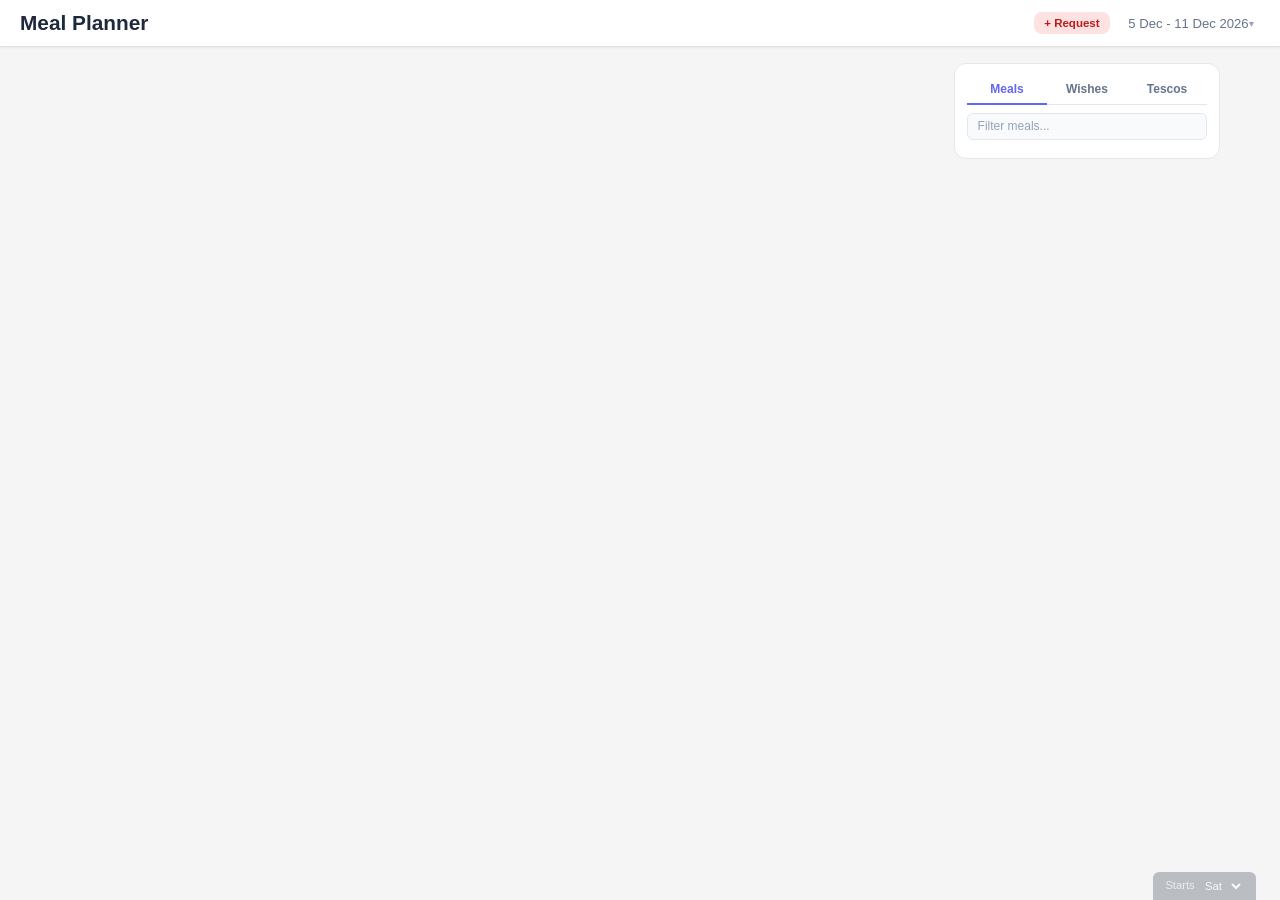
==== index.html @ 16e70df8 "Add Tescos sidebar tab for kids free-text requests Third sidebar tab collects the notes field from w" ====
<!DOCTYPE html>
<html lang="en">
<head>
  <meta charset="UTF-8">
  <meta name="viewport" content="width=device-width, initial-scale=1.0">
  <title>Meal Planner</title>
  <link rel="stylesheet" href="styles.css">
</head>
<body>
  <div id="app">

    <!-- ===== HEADER ===== -->
    <header class="header">
      <h1>Meal Planner</h1>
      <div class="header-controls">
        <div class="viewing-as" id="viewing-as"></div>
        <button class="btn btn-request header-btn" id="food-request-btn">+ Request</button>
        <div class="week-dropdown" id="week-dropdown">
          <button class="week-dropdown-btn" id="week-dropdown-btn">
            <span id="week-label"></span><span class="week-caret"> ▾</span>
          </button>
          <div class="week-dropdown-menu" id="week-dropdown-menu" hidden></div>
        </div>
        <button class="btn header-btn" id="lock-btn" hidden>Lock Week</button>
      </div>
    </header>

    <div class="locked-banner" id="locked-banner" hidden>
      This week is locked — you're planning next week
    </div>

    <!-- ===== MAIN LAYOUT: content + sidebar (meals on RHS) ===== -->
    <div class="layout">

      <!-- --- Main content: all days stacked --- -->
      <main class="content" id="week-grid">
        <!-- Populated by JS: all 7 days stacked vertically -->
      </main>

      <!-- --- Sidebar on the RIGHT: meal menu + actions --- -->
      <aside class="sidebar">
        <div class="sidebar-tabs">
          <button class="sidebar-tab sidebar-tab--active" id="tab-meals">Meals</button>
          <button class="sidebar-tab" id="tab-wishes">Wishes<span class="wishes-badge" id="wishes-badge" hidden></span></button>
          <button class="sidebar-tab" id="tab-tescos">Tescos<span class="wishes-badge" id="tescos-badge" hidden></span></button>
        </div>

        <div id="sidebar-meals-panel">
          <input type="text" id="meal-search" class="meal-search" placeholder="Filter meals..." autocomplete="off">
          <div class="meal-list" id="meal-list">
            <!-- Populated by JS: draggable meal cards -->
          </div>
        </div>

        <div id="sidebar-wishes-panel" hidden>
          <!-- Populated by renderWishesPanel() -->
        </div>

        <div id="sidebar-tescos-panel" hidden>
          <!-- Populated by renderTescosPanel() -->
        </div>
      </aside>
    </div>

    <!-- ===== SHOPPING LIST MODAL ===== -->
    <div class="modal-overlay" id="shopping-modal-overlay" hidden>
      <div class="modal">
        <div class="modal-header">
          <h2>Shopping List — Tesco Weekly Shop</h2>
          <button class="modal-close" id="shopping-modal-close">&times;</button>
        </div>
        <div class="modal-body" id="shopping-list-content">
          <!-- Populated by JS -->
        </div>
        <div class="modal-footer">
          <button class="btn btn-primary" id="copy-list-btn">Copy to Clipboard</button>
        </div>
      </div>
    </div>

    <!-- ===== HISTORY MODAL ===== -->
    <div class="modal-overlay" id="history-modal-overlay" hidden>
      <div class="modal">
        <div class="modal-header">
          <h2 id="history-modal-title">Past Week Plan</h2>
          <button class="modal-close" id="history-modal-close">&times;</button>
        </div>
        <div class="modal-body" id="history-modal-content">
          <!-- Populated by JS: read-only view of a past week -->
        </div>
        <div class="modal-footer">
          <button class="btn btn-primary" id="copy-week-btn">Copy to Current Week</button>
        </div>
      </div>
    </div>

    <!-- ===== PENDING REVIEW MODAL ===== -->
    <div class="modal-overlay" id="pending-modal-overlay" hidden>
      <div class="modal">
        <div class="modal-header">
          <h2>Recipes to Review</h2>
          <button class="modal-close" id="pending-modal-close">&times;</button>
        </div>
        <div class="modal-body" id="pending-modal-content">
          <!-- Populated by JS -->
        </div>
        <div class="modal-footer">
          <button class="btn btn-secondary" id="pending-modal-done">Close</button>
        </div>
      </div>
    </div>

    <!-- ===== FOOD REQUEST MODAL ===== -->
    <div class="modal-overlay" id="request-modal-overlay" hidden>
      <div class="modal">
        <div class="modal-header">
          <h2>Request a Food</h2>
          <button class="modal-close" id="request-modal-close">&times;</button>
        </div>
        <div class="modal-body">
          <div class="request-who">
            <label class="request-who-label">
              <input type="radio" name="request-who" value="Dylan" checked> Dyl-Boi
            </label>
            <label class="request-who-label">
              <input type="radio" name="request-who" value="Zoe"> Zbutt
            </label>
          </div>
          <input type="text" id="request-food-input" class="request-food-input"
            placeholder="What do you want to eat?" autocomplete="off">
        </div>
        <div class="modal-footer">
          <button class="btn btn-primary" id="request-modal-submit">Send Request</button>
        </div>
      </div>
    </div>

    <!-- ===== RECIPE DETAIL MODAL ===== -->
    <div class="modal-overlay" id="recipe-modal-overlay" hidden>
      <div class="modal">
        <div class="modal-header">
          <h2 id="recipe-modal-title">Recipe</h2>
          <button class="modal-close" id="recipe-modal-close">&times;</button>
        </div>
        <div class="modal-body" id="recipe-modal-content">
          <!-- Populated by JS: recipe details -->
        </div>
        <div class="modal-footer">
          <button class="btn btn-secondary" id="recipe-modal-done">Close</button>
        </div>
      </div>
    </div>

    <!-- ===== PERSON SELECTOR MODAL ===== -->
    <div class="modal-overlay" id="person-selector-overlay" hidden>
      <div class="modal person-selector-modal">
        <div class="modal-header">
          <h2>Who are you?</h2>
          <button class="modal-close" id="person-selector-close">&times;</button>
        </div>
        <div class="modal-body person-selector-body">
          <button class="person-btn" data-person="steve">Daddy</button>
          <button class="person-btn" data-person="zoe">Zbutt</button>
          <button class="person-btn" data-person="dylan">Dyl-Boi</button>
        </div>
      </div>
    </div>

  <!-- Week start-day selector — fixed at bottom right, discreet -->
  <div class="start-day-fab">
    <span class="start-day-fab-label">Starts</span>
    <select class="start-day-select" id="start-day-select">
      <option value="mon">Mon</option>
      <option value="tue">Tue</option>
      <option value="wed">Wed</option>
      <option value="thu">Thu</option>
      <option value="fri" selected>Fri</option>
      <option value="sat">Sat</option>
      <option value="sun">Sun</option>
    </select>
  </div>

  <!-- Pending review button — fixed at bottom, discreet -->
  <button class="pending-fab" id="pending-btn" hidden>
    <span id="pending-count">0</span> to review
  </button>

  </div>
  <script src="config.js"></script>
  <script src="app.js"></script>
</body>
</html>
---- styles.css ----
/* ==============================================
   MEAL PLANNER - styles.css
   Stacked single-page layout with meals sidebar on RHS
   ============================================== */

/* Ensure [hidden] always hides regardless of explicit display in author stylesheet (Safari bug) */
[hidden] { display: none !important; }

/* ── Reset and base ── */
* {
  margin: 0;
  padding: 0;
  box-sizing: border-box;
}

body {
  font-family: -apple-system, BlinkMacSystemFont, 'Segoe UI', Roboto, sans-serif;
  background-color: #f5f5f5;
  color: #333;
  line-height: 1.6;
}

/* ── Header ── */
.header {
  display: flex;
  align-items: center;
  justify-content: space-between;
  padding: 0.4rem 1.25rem;
  background: #fff;
  border-bottom: 1px solid #e0e0e0;
  box-shadow: 0 1px 3px rgba(0, 0, 0, 0.05);
}

.header h1 {
  font-size: 1.3rem;
  font-weight: 700;
  color: #1e293b;
}

.header-controls {
  display: flex;
  align-items: center;
  gap: 0.75rem;
}

.start-day-label {
  font-size: 0.8rem;
  color: #64748b;
  font-weight: 500;
}

.start-day-select {
  font-size: 0.8rem;
  padding: 0.3rem 0.5rem;
  border: 1px solid #d1d5db;
  border-radius: 6px;
  background: #fff;
  color: #334155;
  cursor: pointer;
}

.week-label {
  font-size: 0.85rem;
  color: #64748b;
  font-weight: 500;
}

.unsaved-indicator {
  font-size: 0.7rem;
  color: #f59e0b;
  font-weight: 600;
  background: #fef3c7;
  padding: 0.15rem 0.4rem;
  border-radius: 4px;
}

/* ── Buttons ── */
.btn {
  padding: 0.45rem 0.9rem;
  border: none;
  border-radius: 8px;
  font-size: 0.8rem;
  font-weight: 600;
  cursor: pointer;
  transition: background 0.2s, box-shadow 0.2s;
}

.btn-primary {
  background: #2563eb;
  color: #fff;
}
.btn-primary:hover {
  background: #1d4ed8;
}

.btn-accent {
  background: #059669;
  color: #fff;
  width: 100%;
  margin-bottom: 0.5rem;
}
.btn-accent:hover {
  background: #047857;
}

.btn-secondary {
  background: #e2e8f0;
  color: #475569;
  width: 100%;
}
.btn-secondary:hover {
  background: #cbd5e1;
}

/* Pending review button — fixed at bottom of screen, discreet */
.pending-fab {
  position: fixed;
  bottom: 0;
  left: 50%;
  transform: translateX(-50%);
  background: #92400e;
  color: #fff;
  border: none;
  padding: 0.3rem 1rem;
  font-size: 0.7rem;
  cursor: pointer;
  border-radius: 6px 6px 0 0;
  opacity: 0.5;
  z-index: 100;
}
.pending-fab:hover {
  opacity: 1;
}

/* Locked week banner — shown to Zoe/Dylan when Daddy locks the week */
.locked-banner {
  background: #fef3c7;
  border-bottom: 2px solid #fcd34d;
  color: #92400e;
  font-size: 0.8rem;
  font-weight: 600;
  padding: 0.45rem 1rem;
  text-align: center;
}

/* Lock button active state (when week is locked) */
.btn-lock-active {
  background: #f97316 !important;
  color: #fff !important;
}

/* New Food Request button in the sidebar */
.btn-request {
  background: #fee2e2;
  color: #b91c1c;
  width: 100%;
  margin-bottom: 0.75rem;
}
.btn-request:hover {
  background: #fecaca;
}

/* ── Page layout: content (left) + sidebar (right) ── */
.layout {
  display: grid;
  grid-template-columns: 1fr 266px;
  gap: 1.25rem;
  max-width: 1200px;
  margin: 0 auto;
  padding: 1rem 1.25rem;
}

/* ── Sidebar (right side) ── */
.sidebar {
  background: #fff;
  border-radius: 12px;
  padding: 0.75rem;
  border: 1px solid #e2e8f0;
  align-self: start;
  position: sticky;
  top: 0.75rem;
  display: flex;
  flex-direction: column;
  max-height: calc(100vh - 1.5rem);
  overflow: hidden;
}

.sidebar-title {
  font-size: 0.75rem;
  font-weight: 700;
  text-transform: uppercase;
  letter-spacing: 0.05em;
  color: #64748b;
  margin-bottom: 0.5rem;
}

.sidebar-divider {
  border: none;
  border-top: 1px solid #e2e8f0;
  margin: 0.75rem 0;
}

/* ── Recipe source indicator ── */
.recipe-source {
  font-size: 0.65rem;
  padding: 0.2rem 0.4rem;
  border-radius: 4px;
  margin-bottom: 0.4rem;
  text-align: center;
}

.recipe-source-sheets {
  background: #dcfce7;
  color: #166534;
}

.recipe-source-default {
  background: #f1f5f9;
  color: #64748b;
}

/* ── Meal list: flex column so favourites pin and All Meals scrolls ── */
.meal-list {
  display: flex;
  flex-direction: column;
  flex: 1;
  min-height: 0; /* essential: allows flex child to shrink below content size */
  overflow: hidden;
}

.meal-list-favourites {
  flex-shrink: 0;
  max-height: 14rem; /* ~5 cards, then scroll */
  overflow-y: auto;
}

.meal-list-all {
  overflow-y: auto;
  flex: 1;
  min-height: 0;
}

/* ── Meal search/filter input ── */
.meal-search {
  width: 100%;
  padding: 0.35rem 0.6rem;
  border: 1px solid #e2e8f0;
  border-radius: 6px;
  font-size: 0.75rem;
  color: #334155;
  background: #f8fafc;
  outline: none;
  box-sizing: border-box;
  margin-bottom: 0.4rem;
  flex-shrink: 0;
}
.meal-search:focus {
  border-color: #6366f1;
  background: #fff;
}
.meal-search::placeholder {
  color: #94a3b8;
}

/* ── Loading state for meal list ── */
.meals-loading {
  font-size: 0.75rem;
  color: #94a3b8;
  font-style: italic;
  text-align: center;
  padding: 1rem 0;
}

/* ── Compact buttons in header ── */
.header-btn {
  padding: 0.3rem 0.65rem;
  font-size: 0.72rem;
  white-space: nowrap;
  width: auto;
  margin-bottom: 0;
}

/* ── Week dropdown ── */
.week-dropdown { position: relative; }

.week-dropdown-btn {
  background: none;
  border: none;
  font-size: 0.82rem;
  font-weight: 500;
  color: #64748b;
  cursor: pointer;
  padding: 0.25rem 0.4rem;
  border-radius: 5px;
  display: flex;
  align-items: center;
  transition: background 0.15s, color 0.15s;
}
.week-dropdown-btn:hover { background: #f1f5f9; color: #334155; }

.week-caret { font-size: 0.6rem; color: #94a3b8; }

.week-dropdown-menu {
  position: absolute;
  top: calc(100% + 4px);
  right: 0;
  background: #fff;
  border: 1px solid #e2e8f0;
  border-radius: 8px;
  box-shadow: 0 4px 16px rgba(0,0,0,0.12);
  z-index: 200;
  min-width: 180px;
  overflow: hidden;
}
.week-dropdown-item {
  padding: 0.5rem 1rem;
  font-size: 0.78rem;
  color: #475569;
  cursor: pointer;
  transition: background 0.12s;
}
.week-dropdown-item:hover { background: #f1f5f9; }
.week-dropdown-current {
  font-weight: 700;
  color: #1e293b;
  cursor: default;
  background: #f8fafc;
}
.week-dropdown-current:hover { background: #f8fafc; }
.week-dropdown-divider { height: 1px; background: #e2e8f0; }

/* ── Week start-day fab — fixed bottom right, discreet ── */
.start-day-fab {
  position: fixed;
  bottom: 0;
  right: 1.5rem;
  display: flex;
  align-items: center;
  gap: 0.4rem;
  background: rgba(30, 41, 59, 0.55);
  color: #fff;
  border-radius: 6px 6px 0 0;
  padding: 0.3rem 0.75rem;
  font-size: 0.7rem;
  z-index: 100;
  opacity: 0.5;
  transition: opacity 0.2s;
}
.start-day-fab:hover { opacity: 1; }
.start-day-fab-label { font-size: 0.7rem; color: rgba(255,255,255,0.8); white-space: nowrap; }
.start-day-fab .start-day-select {
  background: transparent;
  border: none;
  color: #fff;
  font-size: 0.7rem;
  cursor: pointer;
  padding: 0;
  outline: none;
}

/* ── Draggable meal cards in sidebar ── */
.meal-card {
  display: flex;
  align-items: center;
  justify-content: space-between;
  background: #f8fafc;
  border: 1px solid #e2e8f0;
  border-radius: 8px;
  padding: 0.5rem 0.6rem;
  cursor: grab;
  font-size: 0.78rem;
  font-weight: 600;
  color: #334155;
  margin-bottom: 0.4rem;
  transition: box-shadow 0.2s, transform 0.15s;
  user-select: none;
}

.meal-card-name {
  flex: 1;
  overflow: hidden;
  text-overflow: ellipsis;
  white-space: nowrap;
}

/* Info button on meal cards — opens recipe detail modal */
.meal-card-info {
  background: none;
  border: 1px solid #d1d5db;
  border-radius: 50%;
  width: 18px;
  height: 18px;
  font-size: 0.6rem;
  font-weight: 700;
  font-style: italic;
  color: #64748b;
  cursor: pointer;
  flex-shrink: 0;
  display: flex;
  align-items: center;
  justify-content: center;
  margin-left: 0.3rem;
  transition: all 0.15s;
  padding: 0;
  line-height: 1;
}

.meal-card-info:hover {
  background: #2563eb;
  border-color: #2563eb;
  color: #fff;
}

.meal-card:hover {
  box-shadow: 0 2px 8px rgba(0, 0, 0, 0.1);
  transform: translateY(-1px);
}

.meal-card.dragging {
  opacity: 0.4;
  cursor: grabbing;
}

/* Food requests approved from the Pending tab — red left border */
.meal-card--request {}

/* ── History list ── */
.history-list {
  max-height: 180px;
  overflow-y: auto;
}

.history-item {
  padding: 0.4rem;
  font-size: 0.75rem;
  color: #475569;
  border-radius: 6px;
  cursor: pointer;
  transition: background 0.15s;
}

.history-item:hover {
  background: #f1f5f9;
}

.history-empty {
  font-size: 0.75rem;
  color: #94a3b8;
  font-style: italic;
}

/* ── Stacked week grid: all 7 days visible ── */
.week-grid {
  display: flex;
  flex-direction: column;
  gap: 0.25rem;
}

/* ── Single day block ── */
.day-block {
  background: #fff;
  border: 1px solid #e2e8f0;
  border-radius: 10px;
  padding: 0.6rem 0.75rem;
}

.day-header {
  font-weight: 700;
  font-size: 0.85rem;
  color: #1e293b;
  margin-bottom: 0.4rem;
  padding-bottom: 0.25rem;
  border-bottom: 2px solid #e2e8f0;
}

/* ── Meal section within a day (Lunch / Dinner) ── */
.meal-section {
  margin-top: 0.35rem;
}

.meal-section-label {
  font-weight: 700;
  font-size: 0.7rem;
  text-transform: uppercase;
  letter-spacing: 0.05em;
  color: #64748b;
  margin-bottom: 0.2rem;
}

/* ── Person slots: horizontal row of drop zones ── */
.person-slots {
  display: flex;
  gap: 0.5rem;
}

/* ── Individual person drop zone ── */
.person-cell {
  flex: 1;
  background: #fafafa;
  border: 2px dashed #d1d5db;
  border-radius: 8px;
  padding: 0.35rem 0.5rem;
  min-height: 42px;
  transition: all 0.2s;
  position: relative;
}

.person-label {
  font-size: 0.6rem;
  color: #94a3b8;
  text-transform: uppercase;
  letter-spacing: 0.04em;
  font-weight: 600;
  margin-bottom: 0.15rem;
}

/* Highlight when dragging over a valid drop target */
.person-cell.drag-over {
  border-color: #2563eb;
  background: #eff6ff;
  box-shadow: 0 0 0 3px rgba(37, 99, 235, 0.1);
}

/* Cell with an assigned meal */
.person-cell.has-meal {
  border-style: solid;
  border-color: #c7d2fe;
  background: #eef2ff;
}

/* ── Assigned meal tag inside a cell ── */
.assigned-meal {
  background: #818cf8;
  color: #fff;
  border-radius: 5px;
  padding: 0.2rem 0.4rem;
  font-size: 0.72rem;
  font-weight: 600;
  cursor: pointer;
  transition: background 0.15s;
  white-space: nowrap;
  overflow: hidden;
  text-overflow: ellipsis;
}

.assigned-meal:hover {
  background: #6366f1;
}

.assigned-meal .remove-hint {
  display: none;
  font-size: 0.65rem;
  font-weight: 400;
  opacity: 0.75;
  margin-left: 2px;
}

.assigned-meal:hover .remove-hint {
  display: inline;
}

/* ── Modal overlay + panel ── */
.modal-overlay {
  position: fixed;
  inset: 0;
  background: rgba(0, 0, 0, 0.4);
  display: flex;
  align-items: center;
  justify-content: center;
  z-index: 100;
}

/* Ensure hidden attribute works despite display:flex above */
.modal-overlay[hidden] {
  display: none;
}

.modal {
  background: #fff;
  border-radius: 16px;
  width: 90%;
  max-width: 600px;
  max-height: 80vh;
  display: flex;
  flex-direction: column;
  box-shadow: 0 20px 60px rgba(0, 0, 0, 0.15);
}

.modal-header {
  display: flex;
  align-items: center;
  justify-content: space-between;
  padding: 1.25rem 1.5rem;
  border-bottom: 1px solid #e2e8f0;
}

.modal-header h2 {
  font-size: 1.1rem;
  font-weight: 700;
  color: #1e293b;
}

.modal-close {
  background: none;
  border: none;
  font-size: 1.5rem;
  cursor: pointer;
  color: #94a3b8;
  transition: color 0.15s;
  line-height: 1;
}

.modal-close:hover {
  color: #475569;
}

.modal-body {
  padding: 1.5rem;
  overflow-y: auto;
  flex: 1;
}

.modal-footer {
  padding: 1rem 1.5rem;
  border-top: 1px solid #e2e8f0;
  display: flex;
  justify-content: flex-end;
  gap: 0.75rem;
}

/* ── Shopping list items inside the modal ── */
.shopping-item {
  padding: 0.5rem 0;
  border-bottom: 1px solid #f1f5f9;
  font-size: 0.9rem;
}

.shopping-item:last-child {
  border-bottom: none;
}

.shopping-item-name {
  color: #334155;
}

.shopping-empty {
  text-align: center;
  color: #94a3b8;
  padding: 2rem;
  font-style: italic;
}

/* ── History modal: read-only week summary ── */
.history-day-summary {
  margin-bottom: 1rem;
}

.history-day-summary h3 {
  font-size: 0.85rem;
  font-weight: 700;
  color: #1e293b;
  margin-bottom: 0.5rem;
  padding-bottom: 0.25rem;
  border-bottom: 1px solid #e2e8f0;
}

.history-meal-row {
  display: flex;
  gap: 0.5rem;
  font-size: 0.8rem;
  padding: 0.2rem 0;
}

.history-meal-label {
  font-weight: 600;
  color: #64748b;
  min-width: 60px;
}

.history-meal-assignments {
  color: #334155;
}

/* ── Recipe detail modal ── */
.recipe-timing {
  display: flex;
  gap: 0.5rem;
  margin-bottom: 1rem;
}

.recipe-time-badge {
  background: #f1f5f9;
  color: #475569;
  padding: 0.25rem 0.6rem;
  border-radius: 6px;
  font-size: 0.8rem;
  font-weight: 500;
}

.recipe-section {
  margin-bottom: 1.25rem;
}

.recipe-section-title {
  font-size: 0.8rem;
  font-weight: 700;
  text-transform: uppercase;
  letter-spacing: 0.04em;
  color: #64748b;
  margin-bottom: 0.5rem;
  padding-bottom: 0.25rem;
  border-bottom: 1px solid #e2e8f0;
}

.recipe-instruction {
  font-size: 0.9rem;
  color: #334155;
  margin-bottom: 0.5rem;
  line-height: 1.6;
}

.recipe-ingredient {
  display: flex;
  align-items: center;
  gap: 0.75rem;
  padding: 0.3rem 0;
  border-bottom: 1px solid #f1f5f9;
  font-size: 0.85rem;
}

.recipe-ingredient:last-child {
  border-bottom: none;
}

.recipe-ingredient-qty {
  font-weight: 700;
  color: #2563eb;
  min-width: 60px;
  text-align: right;
}

.recipe-ingredient-name {
  color: #334155;
}

.recipe-source-link {
  font-size: 0.85rem;
  color: #2563eb;
  text-decoration: none;
}

.recipe-source-link:hover {
  text-decoration: underline;
}

/* ── Confirmation toast ── */
.toast {
  position: fixed;
  bottom: 2rem;
  left: 50%;
  transform: translateX(-50%);
  background: #1e293b;
  color: #fff;
  padding: 0.75rem 1.5rem;
  border-radius: 8px;
  font-size: 0.85rem;
  font-weight: 500;
  z-index: 200;
  box-shadow: 0 4px 12px rgba(0, 0, 0, 0.15);
  animation: toast-in 0.3s ease-out;
}

@keyframes toast-in {
  from {
    opacity: 0;
    transform: translateX(-50%) translateY(1rem);
  }
  to {
    opacity: 1;
    transform: translateX(-50%) translateY(0);
  }
}

/* ── Responsive: stack on narrow screens ── */
@media (max-width: 768px) {
  .layout {
    grid-template-columns: 1fr;
  }

  .sidebar {
    position: static;
    order: -1; /* Put meals above the grid on mobile */
  }

  .person-slots {
    flex-direction: column;
    gap: 0.3rem;
  }

  .header {
    flex-direction: column;
    gap: 0.5rem;
    text-align: center;
  }
}

/* ── Pending review cards ── */
.pending-card {
  background: #f8fafc;
  border: 1px solid #e2e8f0;
  border-radius: 8px;
  padding: 0.75rem 1rem;
  margin-bottom: 0.75rem;
}

.pending-card--request {
  border-left: 3px solid #e53e3e;
  background: #fff5f5;
}

.pending-card-name {
  font-weight: 600;
  font-size: 0.95rem;
  margin-bottom: 0.25rem;
}

.pending-card-snippet {
  font-size: 0.8rem;
  color: #64748b;
  margin-bottom: 0.5rem;
}

.pending-tag {
  display: inline-block;
  font-size: 0.7rem;
  font-weight: 700;
  text-transform: uppercase;
  letter-spacing: 0.05em;
  padding: 0.1rem 0.4rem;
  border-radius: 4px;
  margin-bottom: 0.5rem;
}

.pending-tag--request {
  background: #fee2e2;
  color: #b91c1c;
}

.pending-card-actions {
  display: flex;
  gap: 0.5rem;
}

.pending-action-btn {
  width: auto;
  font-size: 0.8rem;
}

.pending-empty {
  color: #94a3b8;
  text-align: center;
  padding: 1.5rem 0;
}

/* ── Food request who selector ── */
.request-who {
  display: flex;
  gap: 1.5rem;
  margin-bottom: 0.75rem;
  font-size: 1rem;
}
.request-who-label {
  display: flex;
  align-items: center;
  gap: 0.4rem;
  cursor: pointer;
  font-weight: 600;
}

/* ── Food request text input ── */
.request-food-input {
  width: 100%;
  padding: 0.6rem 0.75rem;
  border: 1px solid #d1d5db;
  border-radius: 8px;
  font-size: 1rem;
  outline: none;
  box-sizing: border-box;
}
.request-food-input:focus {
  border-color: #2563eb;
  box-shadow: 0 0 0 2px rgba(37, 99, 235, 0.15);
}

/* ── Favourite star button on meal cards ── */
.meal-card-star {
  background: none;
  border: none;
  font-size: 0.95rem;
  cursor: pointer;
  color: #d1d5db;
  flex-shrink: 0;
  padding: 0 2px;
  line-height: 1;
  transition: color 0.15s;
}
.meal-card-star:hover,
.meal-card-star--active {
  color: #f59e0b;
}

/* ── Person selector modal ── */
.person-selector-modal { max-width: 380px; }
.person-selector-body {
  display: flex;
  flex-direction: column;
  gap: 0.75rem;
  padding: 1.5rem;
}
.person-btn {
  padding: 1rem;
  font-size: 1.2rem;
  font-weight: 700;
  border: none;
  border-radius: 10px;
  cursor: pointer;
  background: #6366f1;
  color: #fff;
  transition: background 0.15s, transform 0.1s;
}
.person-btn:hover { background: #4f46e5; transform: translateY(-2px); }

/* ── Sidebar meal section headers (Favourites / All Meals) ── */
.meal-section-header {
  font-size: 0.68rem;
  font-weight: 700;
  text-transform: uppercase;
  letter-spacing: 0.06em;
  color: #94a3b8;
  margin: 0.6rem 0 0.3rem;
}
.meal-section-header:first-child { margin-top: 0; }

/* ── Viewing-as indicator in header ── */
.viewing-as { font-size: 0.72rem; color: #64748b; }
.switch-user-btn {
  background: none;
  border: none;
  color: #6366f1;
  font-size: 0.72rem;
  cursor: pointer;
  padding: 0;
  text-decoration: underline;
}

/* ── Sidebar tab bar ── */
.sidebar-tabs {
  display: flex;
  border-bottom: 1px solid #e2e8f0;
  margin-bottom: 0.5rem;
  flex-shrink: 0;
}
.sidebar-tab {
  flex: 1;
  padding: 0.4rem;
  font-size: 0.75rem;
  font-weight: 600;
  border: none;
  background: none;
  cursor: pointer;
  color: #64748b;
  border-bottom: 2px solid transparent;
  margin-bottom: -1px;
}
.sidebar-tab--active {
  color: #6366f1;
  border-bottom-color: #6366f1;
}
.wishes-badge {
  display: inline-block;
  background: #ef4444;
  color: #fff;
  font-size: 0.6rem;
  border-radius: 10px;
  padding: 0 5px;
  margin-left: 4px;
  vertical-align: middle;
}

/* ── Sidebar panels ── */
#sidebar-meals-panel {
  display: flex;
  flex-direction: column;
  flex: 1;
  min-height: 0;
  overflow: hidden;
}
#sidebar-wishes-panel {
  flex: 1;
  min-height: 0;
  overflow-y: auto;
}

/* ── Wishes panel content ── */
.wishes-section-header {
  font-size: 0.68rem;
  font-weight: 700;
  text-transform: uppercase;
  letter-spacing: 0.06em;
  color: #94a3b8;
  margin: 0.6rem 0 0.3rem;
}
.wishes-empty {
  font-size: 0.75rem;
  color: #94a3b8;
  padding: 0.5rem 0;
}
.wishes-notes {
  font-size: 0.72rem;
  color: #64748b;
  padding: 0.3rem 0;
  font-style: italic;
}
.wishes-submitted-at {
  font-size: 0.65rem;
  color: #94a3b8;
}
.tescos-item {
  font-size: 0.82rem;
  font-weight: 500;
  color: #334155;
  padding: 0.3rem 0.4rem;
  border-left: 3px solid #6366f1;
  margin-bottom: 0.25rem;
  background: #f8fafc;
  border-radius: 0 4px 4px 0;
}
.wish-rank {
  display: inline-block;
  background: #e0e7ff;
  color: #6366f1;
  font-size: 0.65rem;
  font-weight: 700;
  border-radius: 4px;
  padding: 1px 5px;
  margin-right: 4px;
}
.share-links {
  display: flex;
  flex-direction: column;
  gap: 0.3rem;
  margin-bottom: 0.75rem;
}
.btn-copy-link {
  font-size: 0.7rem;
  padding: 0.3rem 0.5rem;
  text-align: left;
  background: #f1f5f9;
  border: 1px solid #e2e8f0;
  border-radius: 6px;
  cursor: pointer;
}
.btn-copy-link:hover { background: #e2e8f0; }
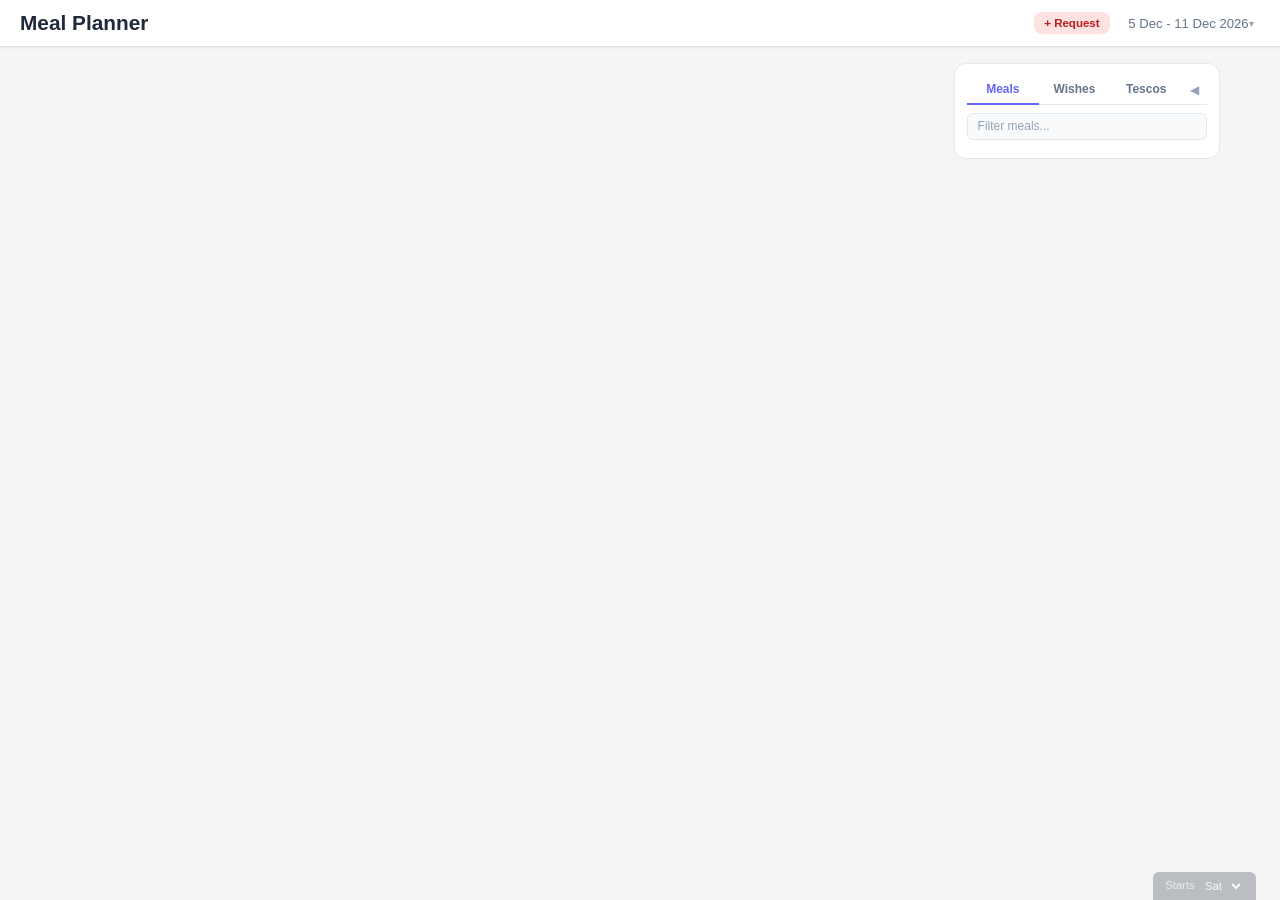
==== commit 7aab67a2: "Collapsible sidebar; sidebar below grid on mobile - Sidebar shows a collapse button (◀) in the tab b" ====
--- a/index.html
+++ b/index.html
@@ -38,11 +38,12 @@
       </main>
 
       <!-- --- Sidebar on the RIGHT: meal menu + actions --- -->
-      <aside class="sidebar">
+      <aside class="sidebar" id="sidebar">
         <div class="sidebar-tabs">
           <button class="sidebar-tab sidebar-tab--active" id="tab-meals">Meals</button>
           <button class="sidebar-tab" id="tab-wishes">Wishes<span class="wishes-badge" id="wishes-badge" hidden></span></button>
           <button class="sidebar-tab" id="tab-tescos">Tescos<span class="wishes-badge" id="tescos-badge" hidden></span></button>
+          <button class="sidebar-collapse-btn" id="sidebar-collapse-btn" title="Hide sidebar">◀</button>
         </div>
 
         <div id="sidebar-meals-panel">
@@ -180,6 +181,9 @@
     </select>
   </div>
 
+  <!-- Sidebar reopen button — shown when sidebar is collapsed -->
+  <button class="sidebar-open-btn" id="sidebar-open-btn" hidden>Meals ▶</button>
+
   <!-- Pending review button — fixed at bottom, discreet -->
   <button class="pending-fab" id="pending-btn" hidden>
     <span id="pending-count">0</span> to review
--- a/styles.css
+++ b/styles.css
@@ -557,6 +557,82 @@
 
 .assigned-meal:hover .remove-hint {
   display: inline;
+}
+
+/* ── Free-form note tag (Daddy only) ── */
+.assigned-note {
+  background: #f0fdf4;
+  color: #166534;
+  border: 1px solid #bbf7d0;
+  border-radius: 5px;
+  padding: 0.2rem 0.4rem;
+  font-size: 0.78rem;
+  font-style: italic;
+  cursor: pointer;
+  white-space: nowrap;
+  overflow: hidden;
+  text-overflow: ellipsis;
+  margin-top: 2px;
+  display: block;
+}
+
+.assigned-note:hover {
+  background: #dcfce7;
+}
+
+.assigned-note .remove-hint {
+  display: none;
+  font-size: 0.65rem;
+  font-weight: 400;
+  opacity: 0.75;
+  margin-left: 2px;
+}
+
+.assigned-note:hover .remove-hint {
+  display: inline;
+}
+
+/* ── Add-note button ── */
+.add-note-btn {
+  display: block;
+  width: 100%;
+  background: none;
+  border: 1px dashed #c4b5fd;
+  border-radius: 4px;
+  color: #7c3aed;
+  font-size: 0.72rem;
+  text-align: center;
+  padding: 3px 4px;
+  cursor: pointer;
+  margin-top: 4px;
+  font-family: inherit;
+  opacity: 0.6;
+}
+
+.add-note-btn:hover {
+  opacity: 1;
+  background: #f5f3ff;
+}
+
+/* ── Inline note input ── */
+.note-input-wrapper {
+  margin-top: 2px;
+}
+
+.note-input {
+  width: 100%;
+  font-size: 0.78rem;
+  border: 1px solid #a5b4fc;
+  border-radius: 4px;
+  padding: 0.15rem 0.3rem;
+  outline: none;
+  font-family: inherit;
+  box-sizing: border-box;
+}
+
+.note-input:focus {
+  border-color: #6366f1;
+  box-shadow: 0 0 0 2px rgba(99, 102, 241, 0.2);
 }
 
 /* ── Modal overlay + panel ── */
@@ -789,7 +865,7 @@
 
   .sidebar {
     position: static;
-    order: -1; /* Put meals above the grid on mobile */
+    order: 2; /* Sidebar below meal grid on mobile */
   }
 
   .person-slots {
@@ -976,6 +1052,50 @@
   color: #6366f1;
   border-bottom-color: #6366f1;
 }
+
+/* ── Sidebar collapse/expand ── */
+.sidebar-collapse-btn {
+  background: none;
+  border: none;
+  padding: 0.4rem 0.5rem;
+  color: #94a3b8;
+  cursor: pointer;
+  font-size: 0.75rem;
+  margin-left: auto;
+  flex-shrink: 0;
+}
+.sidebar-collapse-btn:hover { color: #6366f1; }
+
+/* When sidebar is hidden, expand the grid */
+.layout.sidebar--collapsed {
+  grid-template-columns: 1fr;
+}
+
+/* Reopen button — fixed top-right when sidebar is collapsed */
+.sidebar-open-btn {
+  position: fixed;
+  top: 4.5rem;
+  right: 0;
+  background: #6366f1;
+  color: #fff;
+  border: none;
+  border-radius: 6px 0 0 6px;
+  padding: 0.4rem 0.6rem;
+  font-size: 0.75rem;
+  cursor: pointer;
+  z-index: 50;
+  box-shadow: -2px 2px 6px rgba(0,0,0,0.15);
+}
+.sidebar-open-btn:hover { background: #4f46e5; }
+
+@media (max-width: 768px) {
+  .sidebar-open-btn {
+    top: auto;
+    bottom: 5rem;
+    right: 0;
+    border-radius: 6px 0 0 6px;
+  }
+}
 .wishes-badge {
   display: inline-block;
   background: #ef4444;
@@ -1025,6 +1145,25 @@
   font-size: 0.65rem;
   color: #94a3b8;
 }
+.wishes-section-header-row {
+  display: flex;
+  align-items: center;
+  justify-content: space-between;
+  margin: 0.6rem 0 0.3rem;
+}
+.wishes-section-header-row:first-child { margin-top: 0; }
+.btn-clear-person {
+  font-size: 0.62rem;
+  font-weight: 600;
+  color: #ef4444;
+  background: none;
+  border: 1px solid #fecaca;
+  border-radius: 4px;
+  padding: 1px 6px;
+  cursor: pointer;
+  line-height: 1.4;
+}
+.btn-clear-person:hover { background: #fef2f2; }
 .tescos-item {
   font-size: 0.82rem;
   font-weight: 500;
@@ -1035,6 +1174,27 @@
   background: #f8fafc;
   border-radius: 0 4px 4px 0;
 }
+.wishes-custom-pick {
+  display: flex;
+  align-items: center;
+  gap: 0.4rem;
+  font-size: 0.82rem;
+  font-weight: 500;
+  color: #92400e;
+  background: #fffbeb;
+  border: 1px solid #fde68a;
+  border-radius: 7px;
+  padding: 0.35rem 0.5rem;
+  margin-bottom: 0.25rem;
+}
+.wishes-section-label-sm {
+  font-size: 0.65rem;
+  font-weight: 700;
+  text-transform: uppercase;
+  letter-spacing: 0.06em;
+  color: #94a3b8;
+  margin: 0.4rem 0 0.15rem;
+}
 .wish-rank {
   display: inline-block;
   background: #e0e7ff;
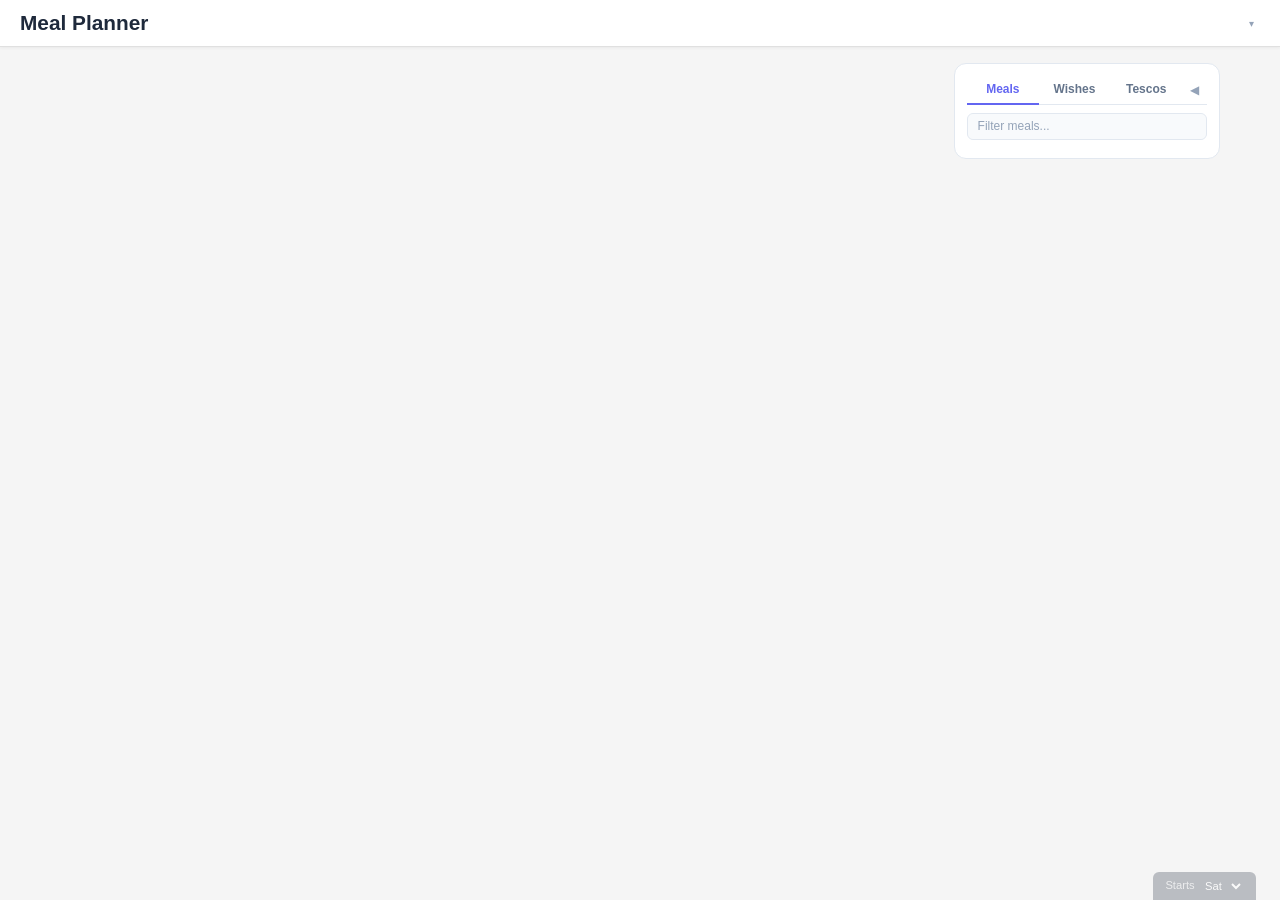
==== commit b8b03056: "Remove lock week, person selector, and food request features - Lock Week: removed weekLocked state, " ====
--- a/index.html
+++ b/index.html
@@ -13,21 +13,14 @@
     <header class="header">
       <h1>Meal Planner</h1>
       <div class="header-controls">
-        <div class="viewing-as" id="viewing-as"></div>
-        <button class="btn btn-request header-btn" id="food-request-btn">+ Request</button>
         <div class="week-dropdown" id="week-dropdown">
           <button class="week-dropdown-btn" id="week-dropdown-btn">
             <span id="week-label"></span><span class="week-caret"> ▾</span>
           </button>
           <div class="week-dropdown-menu" id="week-dropdown-menu" hidden></div>
         </div>
-        <button class="btn header-btn" id="lock-btn" hidden>Lock Week</button>
       </div>
     </header>
-
-    <div class="locked-banner" id="locked-banner" hidden>
-      This week is locked — you're planning next week
-    </div>
 
     <!-- ===== MAIN LAYOUT: content + sidebar (meals on RHS) ===== -->
     <div class="layout">
@@ -111,31 +104,6 @@
       </div>
     </div>
 
-    <!-- ===== FOOD REQUEST MODAL ===== -->
-    <div class="modal-overlay" id="request-modal-overlay" hidden>
-      <div class="modal">
-        <div class="modal-header">
-          <h2>Request a Food</h2>
-          <button class="modal-close" id="request-modal-close">&times;</button>
-        </div>
-        <div class="modal-body">
-          <div class="request-who">
-            <label class="request-who-label">
-              <input type="radio" name="request-who" value="Dylan" checked> Dyl-Boi
-            </label>
-            <label class="request-who-label">
-              <input type="radio" name="request-who" value="Zoe"> Zbutt
-            </label>
-          </div>
-          <input type="text" id="request-food-input" class="request-food-input"
-            placeholder="What do you want to eat?" autocomplete="off">
-        </div>
-        <div class="modal-footer">
-          <button class="btn btn-primary" id="request-modal-submit">Send Request</button>
-        </div>
-      </div>
-    </div>
-
     <!-- ===== RECIPE DETAIL MODAL ===== -->
     <div class="modal-overlay" id="recipe-modal-overlay" hidden>
       <div class="modal">
@@ -148,21 +116,6 @@
         </div>
         <div class="modal-footer">
           <button class="btn btn-secondary" id="recipe-modal-done">Close</button>
-        </div>
-      </div>
-    </div>
-
-    <!-- ===== PERSON SELECTOR MODAL ===== -->
-    <div class="modal-overlay" id="person-selector-overlay" hidden>
-      <div class="modal person-selector-modal">
-        <div class="modal-header">
-          <h2>Who are you?</h2>
-          <button class="modal-close" id="person-selector-close">&times;</button>
-        </div>
-        <div class="modal-body person-selector-body">
-          <button class="person-btn" data-person="steve">Daddy</button>
-          <button class="person-btn" data-person="zoe">Zbutt</button>
-          <button class="person-btn" data-person="dylan">Dyl-Boi</button>
         </div>
       </div>
     </div>
--- a/styles.css
+++ b/styles.css
@@ -130,34 +130,6 @@
 }
 .pending-fab:hover {
   opacity: 1;
-}
-
-/* Locked week banner — shown to Zoe/Dylan when Daddy locks the week */
-.locked-banner {
-  background: #fef3c7;
-  border-bottom: 2px solid #fcd34d;
-  color: #92400e;
-  font-size: 0.8rem;
-  font-weight: 600;
-  padding: 0.45rem 1rem;
-  text-align: center;
-}
-
-/* Lock button active state (when week is locked) */
-.btn-lock-active {
-  background: #f97316 !important;
-  color: #fff !important;
-}
-
-/* New Food Request button in the sidebar */
-.btn-request {
-  background: #fee2e2;
-  color: #b91c1c;
-  width: 100%;
-  margin-bottom: 0.75rem;
-}
-.btn-request:hover {
-  background: #fecaca;
 }
 
 /* ── Page layout: content (left) + sidebar (right) ── */
@@ -938,36 +910,6 @@
   padding: 1.5rem 0;
 }
 
-/* ── Food request who selector ── */
-.request-who {
-  display: flex;
-  gap: 1.5rem;
-  margin-bottom: 0.75rem;
-  font-size: 1rem;
-}
-.request-who-label {
-  display: flex;
-  align-items: center;
-  gap: 0.4rem;
-  cursor: pointer;
-  font-weight: 600;
-}
-
-/* ── Food request text input ── */
-.request-food-input {
-  width: 100%;
-  padding: 0.6rem 0.75rem;
-  border: 1px solid #d1d5db;
-  border-radius: 8px;
-  font-size: 1rem;
-  outline: none;
-  box-sizing: border-box;
-}
-.request-food-input:focus {
-  border-color: #2563eb;
-  box-shadow: 0 0 0 2px rgba(37, 99, 235, 0.15);
-}
-
 /* ── Favourite star button on meal cards ── */
 .meal-card-star {
   background: none;
@@ -985,27 +927,6 @@
   color: #f59e0b;
 }
 
-/* ── Person selector modal ── */
-.person-selector-modal { max-width: 380px; }
-.person-selector-body {
-  display: flex;
-  flex-direction: column;
-  gap: 0.75rem;
-  padding: 1.5rem;
-}
-.person-btn {
-  padding: 1rem;
-  font-size: 1.2rem;
-  font-weight: 700;
-  border: none;
-  border-radius: 10px;
-  cursor: pointer;
-  background: #6366f1;
-  color: #fff;
-  transition: background 0.15s, transform 0.1s;
-}
-.person-btn:hover { background: #4f46e5; transform: translateY(-2px); }
-
 /* ── Sidebar meal section headers (Favourites / All Meals) ── */
 .meal-section-header {
   font-size: 0.68rem;
@@ -1016,18 +937,6 @@
   margin: 0.6rem 0 0.3rem;
 }
 .meal-section-header:first-child { margin-top: 0; }
-
-/* ── Viewing-as indicator in header ── */
-.viewing-as { font-size: 0.72rem; color: #64748b; }
-.switch-user-btn {
-  background: none;
-  border: none;
-  color: #6366f1;
-  font-size: 0.72rem;
-  cursor: pointer;
-  padding: 0;
-  text-decoration: underline;
-}
 
 /* ── Sidebar tab bar ── */
 .sidebar-tabs {
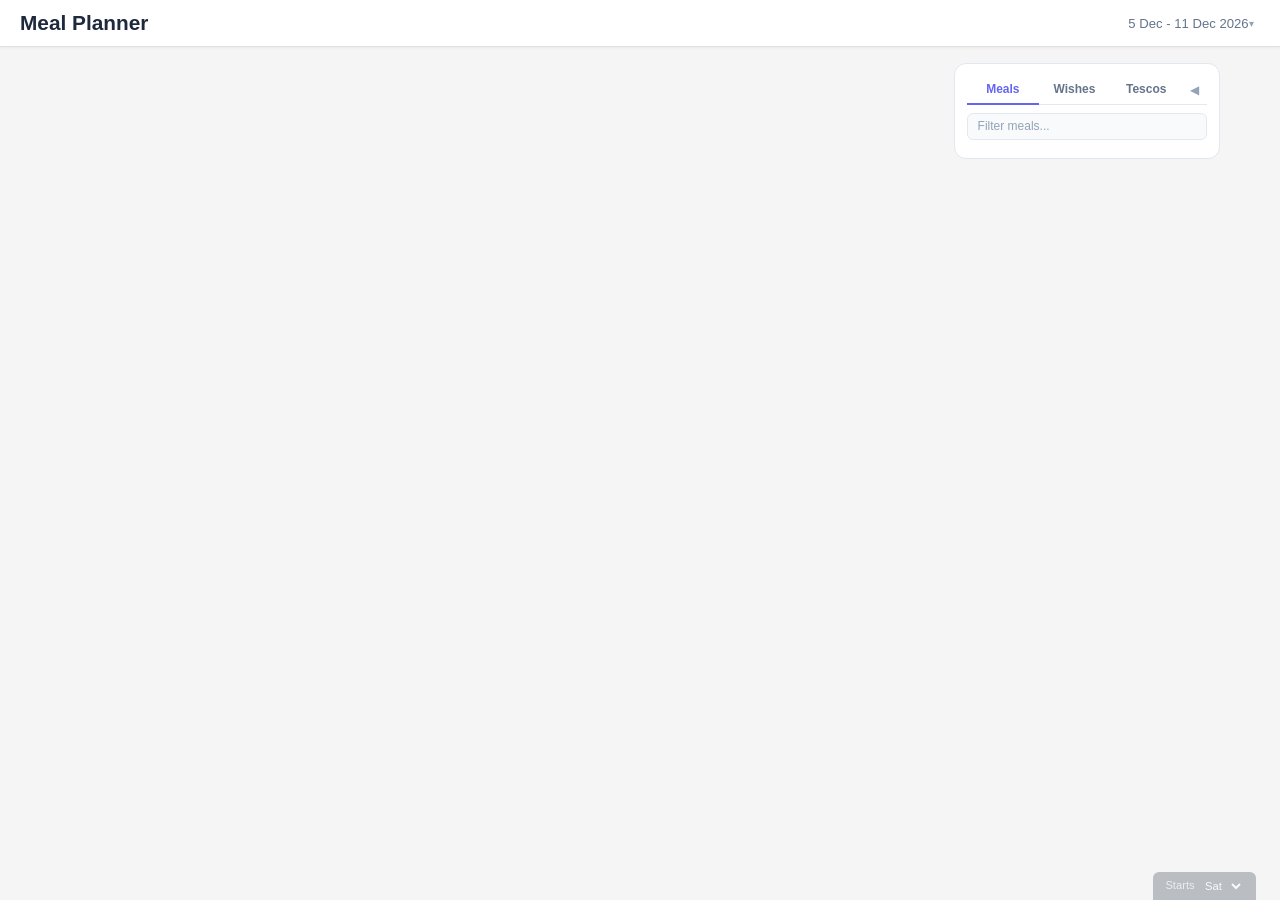
==== commit faebd12d: "Fix iOS shortcut caching and stale plan overwrites - Add no-cache HTTP middleware to FastAPI server " ====
--- a/index.html
+++ b/index.html
@@ -143,7 +143,7 @@
   </button>
 
   </div>
-  <script src="config.js"></script>
-  <script src="app.js"></script>
+  <script src="config.js?v=2"></script>
+  <script src="app.js?v=2"></script>
 </body>
 </html>
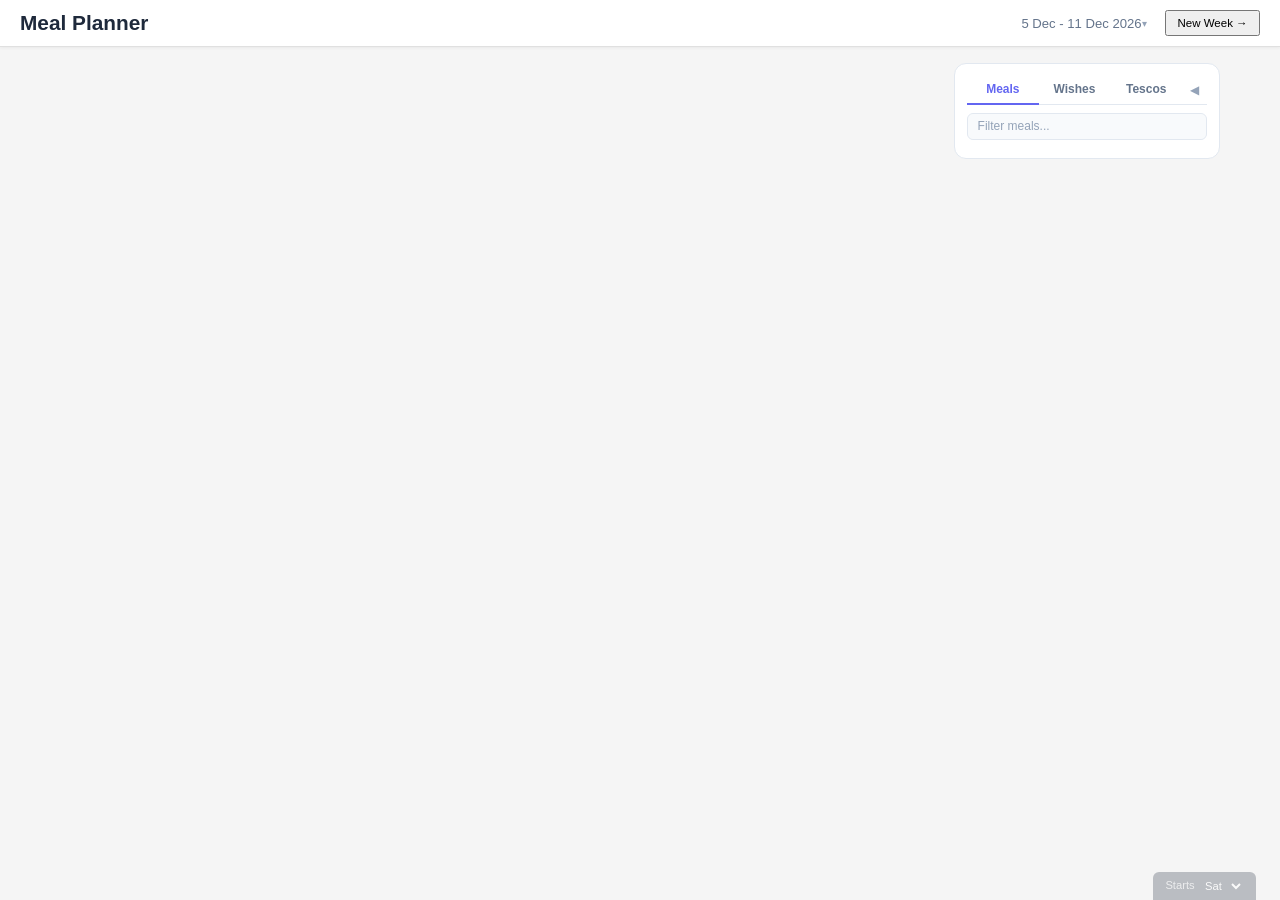
==== commit 81e24f2a: "Add New Week button, fix sync race condition and tab-aware wishlist clear - New Week button in heade" ====
--- a/index.html
+++ b/index.html
@@ -19,6 +19,7 @@
           </button>
           <div class="week-dropdown-menu" id="week-dropdown-menu" hidden></div>
         </div>
+        <button class="header-btn" id="new-week-btn">New Week →</button>
       </div>
     </header>
 
@@ -143,7 +144,7 @@
   </button>
 
   </div>
-  <script src="config.js?v=2"></script>
-  <script src="app.js?v=2"></script>
+  <script src="config.js?v=3"></script>
+  <script src="app.js?v=3"></script>
 </body>
 </html>
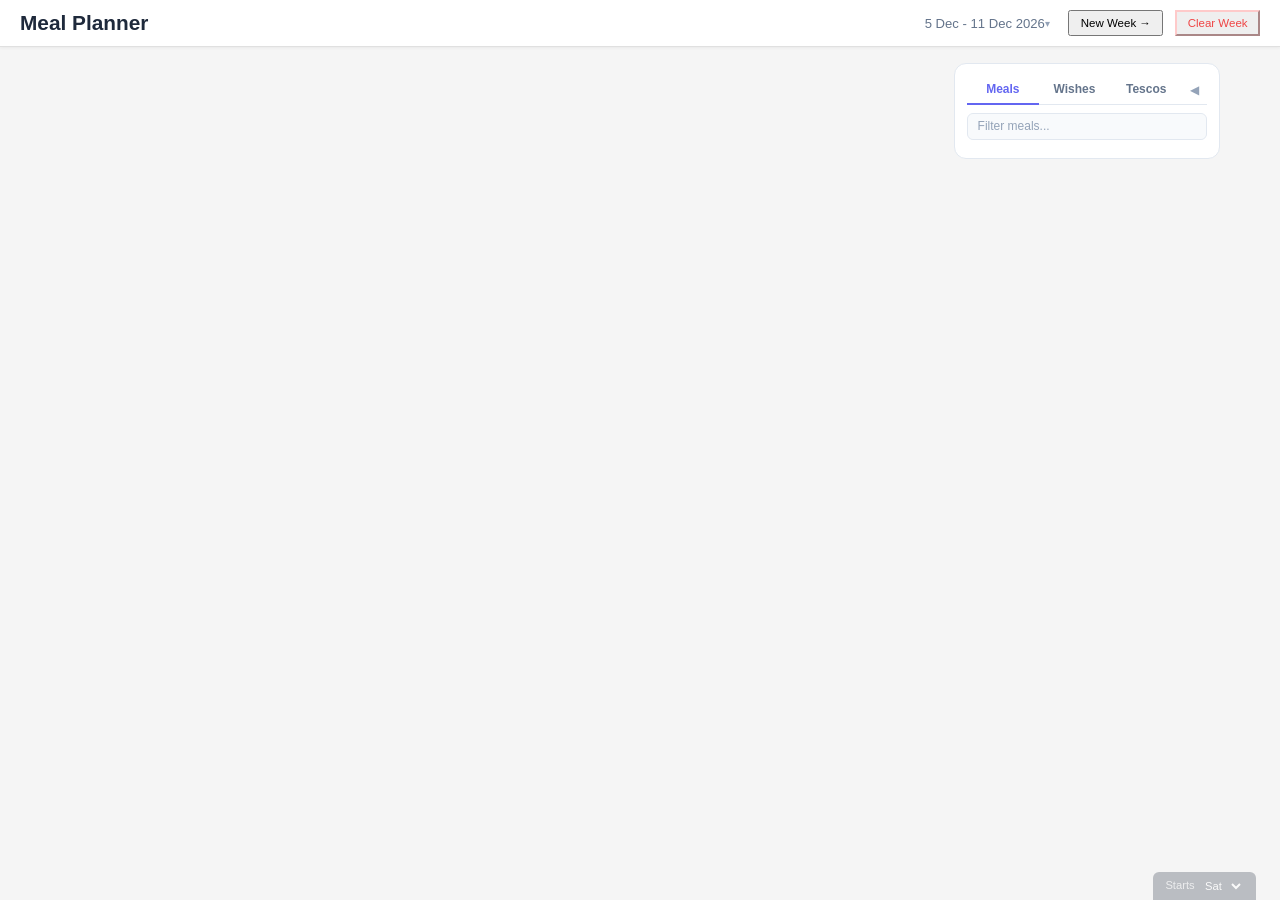
==== commit aaa3cfa9: "Add Clear Week button to header - Red-tinted Clear Week button in header wipes all meals for the wee" ====
--- a/index.html
+++ b/index.html
@@ -20,6 +20,7 @@
           <div class="week-dropdown-menu" id="week-dropdown-menu" hidden></div>
         </div>
         <button class="header-btn" id="new-week-btn">New Week →</button>
+        <button class="header-btn header-btn--danger" id="clear-week-btn">Clear Week</button>
       </div>
     </header>
 
@@ -83,9 +84,6 @@
         <div class="modal-body" id="history-modal-content">
           <!-- Populated by JS: read-only view of a past week -->
         </div>
-        <div class="modal-footer">
-          <button class="btn btn-primary" id="copy-week-btn">Copy to Current Week</button>
-        </div>
       </div>
     </div>
 
@@ -144,7 +142,7 @@
   </button>
 
   </div>
-  <script src="config.js?v=3"></script>
-  <script src="app.js?v=3"></script>
+  <script src="config.js?v=5"></script>
+  <script src="app.js?v=5"></script>
 </body>
 </html>
--- a/styles.css
+++ b/styles.css
@@ -250,6 +250,11 @@
   white-space: nowrap;
   width: auto;
   margin-bottom: 0;
+}
+
+.header-btn--danger {
+  color: #ef4444;
+  border-color: #fecaca;
 }
 
 /* ── Week dropdown ── */
